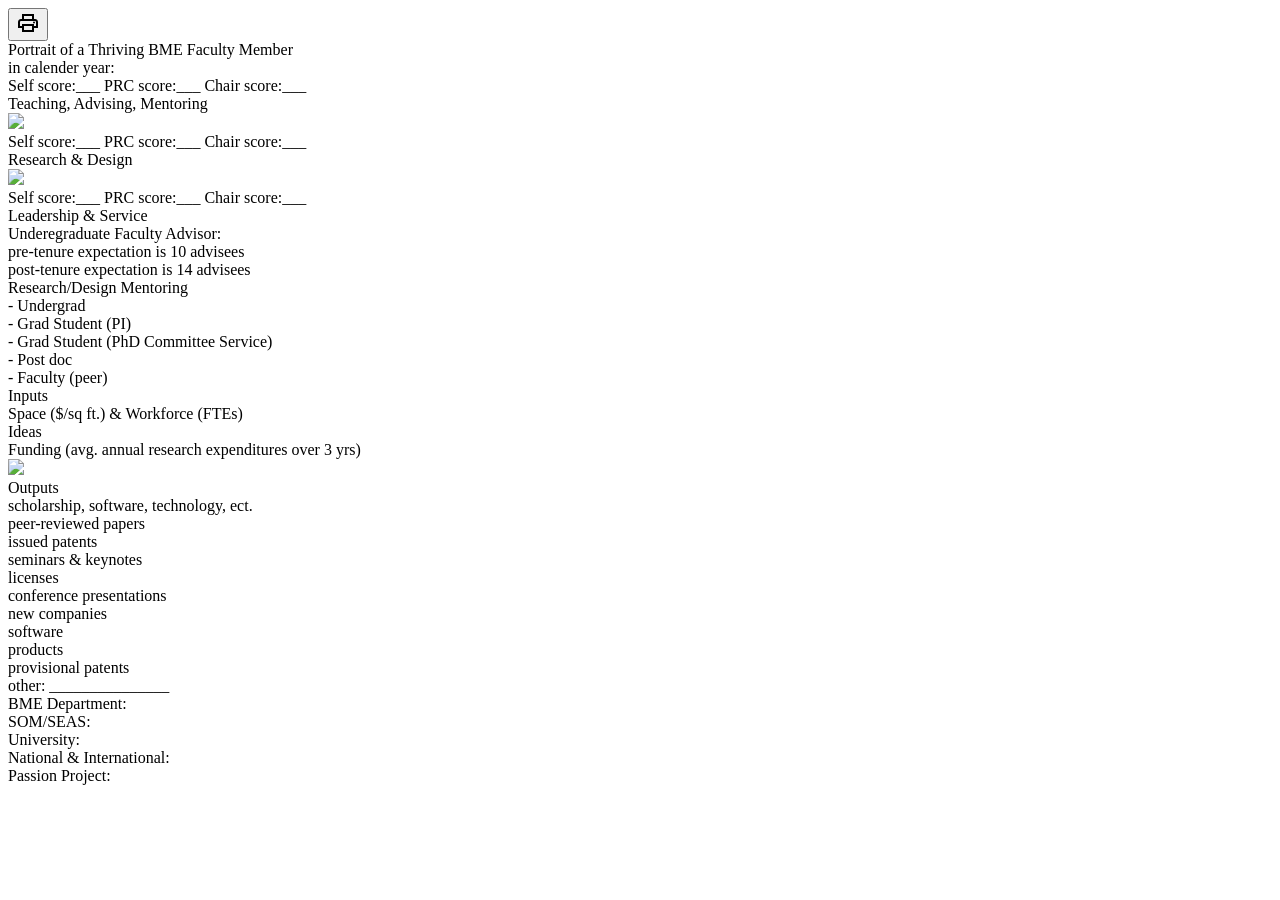
==== editor.html @ e7e294a9 "Add files via upload" ====
<!-- this is where you can edit the evaluations -->
<!DOCTYPE html>
<html lang="en">
    <head>
        <meta charset="UTF-8">
        <meta name="viewport" content="width=device-width, initial-scale=1.0">
        <title>Home - Performance Evaluation Creator</title>
        <link rel="stylesheet" href="https://fonts.googleapis.com/css2?family=Material+Symbols+Outlined:opsz,wght,FILL,GRAD@20..48,100..700,0..1,-50..200" />
        <link rel="stylesheet" href="css/editor.css" media="screen">
        <link rel="stylesheet" href="css/print.css" media="print">
         <script src="https://cdn.plot.ly" charset="utf-8"></script>
        <script src="script.js"></script>
    </head>
<body onload="fillPortraits()">
    <div class="top-bar">
        <button onclick="printDiv();">
            <span class="material-symbols-outlined">
                print
            </span>
        </button>
    </div>

    <div class="container" id="container">
        <div class="evaluation" id = "1">
            <div id="header" class="">
                <div class="title">
                    Portrait of a Thriving BME Faculty Member
                </div>
                <div class="input black-border large" id="name">

                </div>
                <div class="subheader center bottom large">
                    in calender year:
                </div>
                <div class="input black-border larger" id="year">
                    
                </div>
            </div>

            <div id="scores">
                <div id="score-1" class="score">
                    <div class="subscore">
                        Self score:___ PRC score:___ Chair score:___
                    </div>
                    <div class="subheader">
                        Teaching, Advising, Mentoring
                    </div>
                </div>
                <img src="images/Arrows.png">
                <div id="score-2" class="score">
                    <div class="subscore">
                        Self score:___ PRC score:___ Chair score:___
                    </div>
                    <div class="subheader">
                        Research & Design
                    </div>
                </div>
                <img src="images/Arrows.png">
                <div id="score-3" class="score">
                    <div class="subscore">
                        Self score:___ PRC score:___ Chair score:___
                    </div>
                    <div class="subheader">
                        Leadership & Service
                    </div>
                </div>
            </div>

            <div id="teaching">
                <div id="graph"></div>
                <div id="mentoring" class="gray-box">
                    <div>
                        <div class ="header">
                            Underegraduate Faculty Advisor:
                        </div>
                        <div class="body">
                        pre-tenure expectation is 10 advisees <br>
                        post-tenure expectation is 14 advisees
                        </div>
                    </div>
                    <div class="input orange-border larger" id="advisees"></div>
                    <div class="tall distribute">
                        <div class="subheader">
                            Research/Design Mentoring
                        </div>
                        <div class="body">
                            - Undergrad
                        </div>
                        <div class="body">
                            - Grad Student (PI)
                        </div>
                        <div class="body">
                            - Grad Student (PhD Committee Service)
                        </div>
                        <div class="body">
                            - Post doc
                        </div>
                        <div class="body">
                            - Faculty (peer)
                        </div>
                    </div>
                    <div class="input orange-border" id="undergrad"></div>
                    <div class="input orange-border" id="grad"></div>
                    <div class="input orange-border" id="committee"></div>
                    <div class="input orange-border" id="postdoc"></div>
                    <div class="input orange-border" id="faculty"></div>
                </div>
            </div> 

            <div id="research" class="">
                <div id="inputs" class="gray-box">
                    <div class="input orange-border" id="space"></div>
                    <div class="header center">
                        Inputs
                    </div>
                    <div class="input orange-border" id="expenditures"></div>
                    <div class="body orange center">
                        Space ($/sq ft.)
                        & Workforce (FTEs)
                    </div>
                    <div class="body orange center">
                        Ideas
                    </div>
                    <div class="body orange center">
                        Funding
                        (avg. annual research expenditures over 3 yrs)
                    </div>
                </div>
                <img src="images/Engine_thang.png">
                <div id="outputs" class="gray-box">
                    <div class="header wide center">
                        Outputs
                    </div>
                    <div class="subheader orange wide center">
                        scholarship, software, technology, ect.
                    </div>
                    <div class="body right">
                        peer-reviewed papers
                    </div>
                    <div class="input orange-border" id="papers"></div>
                    <div class="body right">
                        issued patents
                    </div>
                    <div class="input orange-border" id="issued"></div>
                    <div class="body right">
                        seminars & keynotes
                    </div>
                    <div class="input orange-border" id="seminars"></div>
                    <div class="body right">
                        licenses
                    </div>
                    <div class="input orange-border" id="license"></div>
                    <div class="body right">
                        conference presentations
                    </div>
                    <div class="input orange-border" id="conference"></div>
                    <div class="body right">
                        new companies
                    </div>
                    <div class="input orange-border" id="company"></div>
                    <div class="body right">
                        software
                    </div>
                    <div class="input orange-border" id="software"></div>
                    <div class="body right">
                        products
                    </div>
                    <div class="input orange-border" id="product"></div>
                    <div class="body right">
                        provisional patents
                    </div>
                    <div class="input orange-border" id="provisional"></div>
                    <div class="body right">
                        other: _______________
                    </div>
                    <div class="input orange-border" id="other"></div>
                </div>
            </div>
            
            <div id="leadership">
                <div id="lead1">
                    <div class="subheader">
                        BME Department:
                    </div>
                    <div class="input orange-border" id="department">

                    </div>
                </div>
                <div id="lead2">
                    <div class="subheader">
                        SOM/SEAS:
                    </div>
                    <div class="input orange-border" id="somseas">
                        
                    </div>
                </div>
                <div id="lead3">
                    <div class="subheader">
                        University:
                    </div>
                    <div class="input orange-border" id="university">
                        
                    </div>
                </div>
                <div id="lead4">
                    <div class="subheader">
                        National & International:
                    </div>
                    <div class="input orange-border" id="national">
                        
                    </div>
                </div>
                <div id="lead5">
                    <div class="subheader">
                        Passion Project:
                    </div>
                    <div class="input orange-border">
                        
                    </div>
                </div>
            </div>
        </div>
    </div>
</body>
<script>
    function makeGraph(csv, i){
        var trace1 = {
            x: [csv[i].salary3yr],
            y: [csv[i].courses3yr],
            mode: 'markers',
            type: 'scatter'
        };

        var trace2 = {
            x: [0,20,40,60,80,100],
            y: [4, 2, 1.5, 1, 1, 1],
            mode: 'lines',
            type: 'scatter'
        };

        var data = [trace1, trace2];

        return Plotly.newPlot('myDiv', data);
    }
</script>
</html>
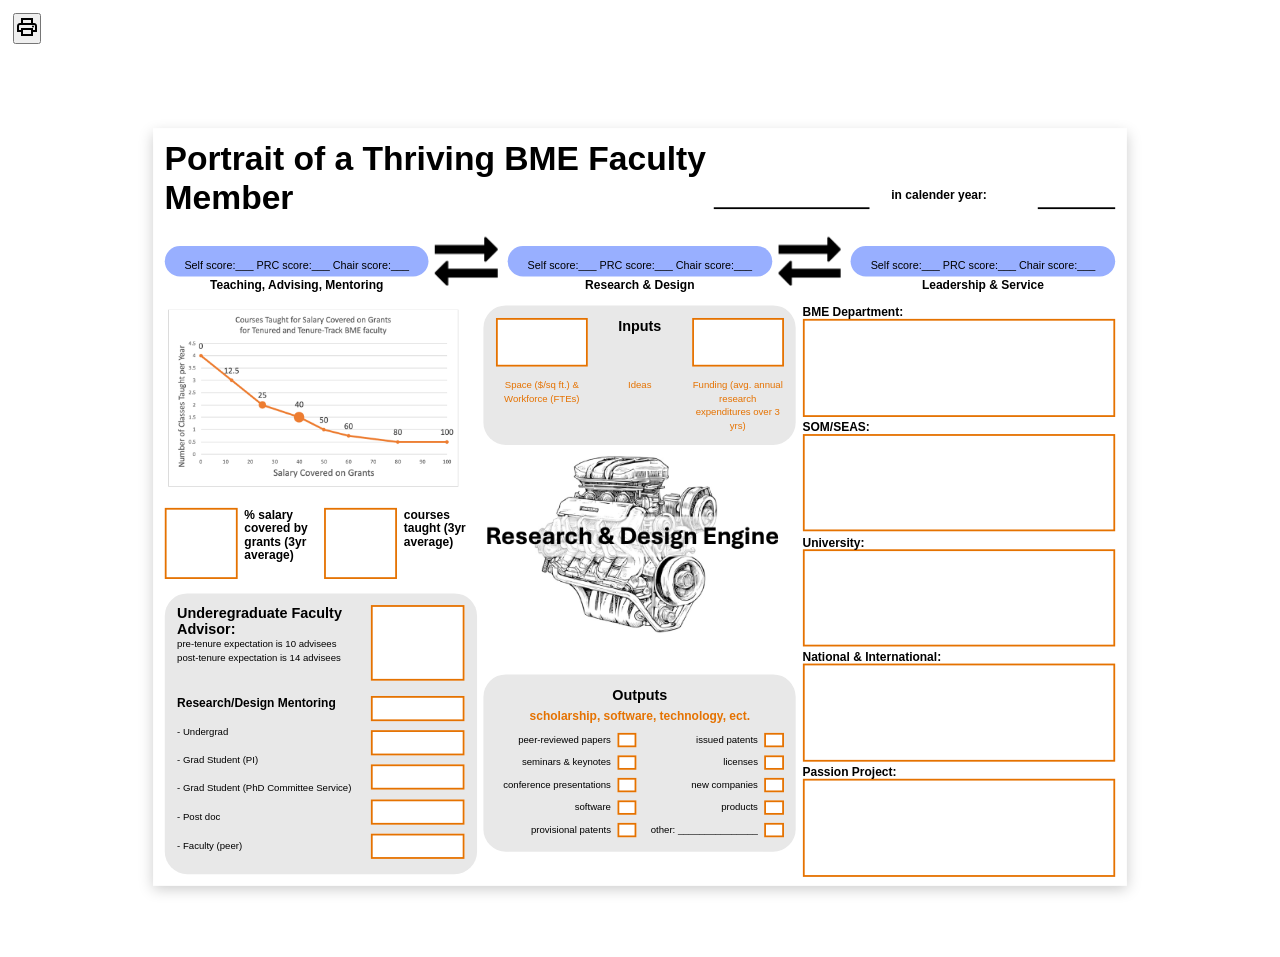
==== commit 1a7b6e7d: "Refactor editor.html structure and content" ====
--- a/editor.html
+++ b/editor.html
@@ -8,7 +8,6 @@
         <link rel="stylesheet" href="https://fonts.googleapis.com/css2?family=Material+Symbols+Outlined:opsz,wght,FILL,GRAD@20..48,100..700,0..1,-50..200" />
         <link rel="stylesheet" href="css/editor.css" media="screen">
         <link rel="stylesheet" href="css/print.css" media="print">
-         <script src="https://cdn.plot.ly" charset="utf-8"></script>
         <script src="script.js"></script>
     </head>
 <body onload="fillPortraits()">
@@ -67,7 +66,13 @@
             </div>
 
             <div id="teaching">
-                <div id="graph"></div>
+                <div id="graph">
+                    <img src="images/graph.png" class="wide">
+                    <div class="input orange-border larger" id="salary3yr"></div>
+                    <div class="subheader">% salary covered by grants (3yr average)</div>
+                    <div class="input orange-border larger" id="courses3yr"></div>
+                    <div class="subheader">courses taught (3yr average)</div>
+                </div>
                 <div id="mentoring" class="gray-box">
                     <div>
                         <div class ="header">
@@ -222,25 +227,4 @@
         </div>
     </div>
 </body>
-<script>
-    function makeGraph(csv, i){
-        var trace1 = {
-            x: [csv[i].salary3yr],
-            y: [csv[i].courses3yr],
-            mode: 'markers',
-            type: 'scatter'
-        };
-
-        var trace2 = {
-            x: [0,20,40,60,80,100],
-            y: [4, 2, 1.5, 1, 1, 1],
-            mode: 'lines',
-            type: 'scatter'
-        };
-
-        var data = [trace1, trace2];
-
-        return Plotly.newPlot('myDiv', data);
-    }
-</script>
-</html>+</html>
--- a/css/editor.css
+++ b/css/editor.css
@@ -0,0 +1,254 @@
+* {
+    gap: .075in;
+}
+
+.top-bar {
+    padding: 1%;
+}
+
+.container{
+    width: 100vw;
+    height: 100vh;
+    overflow-x: hidden;
+    overflow-y: scroll;
+    display: flexbox;
+    align-content: center;
+}
+
+/* 12 x 9 cell grid*/
+.evaluation{
+    box-shadow: 0px 5px 15px rgb(204, 204, 204);
+    padding: 1%;
+    margin: 0 auto;
+    height: 8.5in;
+    width: 11in;
+    scale: .9;
+    aspect-ratio: 11/8.5;
+    background: white;
+    display: grid;
+    grid-template-columns: 1fr 1fr 1fr 1fr 1fr 1fr 1fr 1fr 1fr 1fr 1fr 1fr;
+    grid-template-rows: 1fr 1fr 1fr 1fr 1fr 1fr 1fr 1fr 1fr;
+}
+
+/*containers*/
+#header{
+    grid-column-start: 1;
+    grid-column-end: 13;
+    grid-row-start: 1;
+    grid-row-end: 2;
+
+    display: grid;
+    grid-template-columns: 7fr 2fr 2fr 1fr;
+}
+
+#scores{
+    grid-column-start: 1;
+    grid-column-end: 13;
+    grid-row-start: 2;
+    grid-row-end: 3;
+
+    display: grid;
+    grid-template-columns: 4fr 1fr 4fr 1fr 4fr;
+    align-items: center;
+}
+
+#teaching{
+    grid-column-start: 1;
+    grid-column-end: 5;
+    grid-row-start: 3;
+    grid-row-end: 10;
+
+    display: grid;
+    grid-template-rows: 1fr 1fr;
+}
+
+#research{
+    grid-column-start: 5;
+    grid-column-end: 9;
+    grid-row-start: 3;
+    grid-row-end: 10;
+
+    display: grid;
+    grid-template-rows: 1fr 1.5fr 2fr;
+    align-items: center;
+
+}
+
+#leadership{
+    grid-column-start: 9;
+    grid-column-end: 13;
+    grid-row-start: 3;
+    grid-row-end: 10;
+
+    display: grid;
+    grid-template-rows: 1fr 1fr 1fr 1fr 1fr;
+}
+
+/* elements */
+    /* images */
+    img{
+        width: 95%;
+        max-height: 100%;
+        object-fit: cover;
+    }
+
+    /* scores */
+    .score{
+        display: grid;
+        grid-template-rows: 1fr 2fr;
+        background-color: #98afff;
+        font-size: 9pt;
+        border-radius: 25px;
+        padding: 5%;
+        text-align: center;
+        height: 5%;
+    }
+
+    /* teaching */
+
+    #mentoring {
+        display: grid;
+        grid-template-rows: 3fr 1fr 1fr 1fr 1fr 1fr;
+        grid-template-columns: 3fr 1.5fr;
+    }
+
+    /* research */
+    #inputs {
+        display: grid;
+        grid-template-rows: 1fr 1fr;
+        grid-template-columns: 1fr 1fr 1fr
+    } 
+
+    #outputs {
+        display: grid;
+        grid-template-rows: 1fr 1fr 1fr 1fr 1fr 1fr 1fr;
+        grid-template-columns: 6fr 1fr 6fr 1fr;
+    }
+    
+    /* leadership  */
+    #lead1 {
+        height: 100%;
+    }
+
+    #lead2 {
+        height: 100%;
+    }
+
+    #lead3 {
+        height: 100%;
+    }
+
+    #lead4 {
+        height: 100%;
+    }
+
+    #lead5 {
+        height: 100%;
+    }
+
+    /* content */
+    .input  {
+        width: 100%;
+        height: 90%;
+        box-sizing: border-box;
+        background-color: white;
+        display: flex;
+        align-items: center;
+        justify-content: center;
+        font-size: 10pt;
+        padding: 1%;
+    }
+
+    .orange-border{
+        border: 2px solid #e57200;
+    }
+
+    .black-border  {
+        border-bottom: 2px solid black;
+    }
+
+    .bottom {
+        display: flex;
+        align-items: flex-end;
+        padding: 10%;
+    }
+
+    .text  {
+        width: 100%;
+        height: 100%;
+        box-sizing: border-box
+    }
+
+    .tall{
+        grid-row: span 5
+    }
+
+    .wide {
+        grid-column: span 4;
+    }
+
+    .large{
+        font-size: 14pt;
+    }
+
+    .larger {
+        font-size: 18pt;
+    }
+    
+*{
+    margin: 0;
+    padding: 0;
+    font-family: Arial, Helvetica, sans-serif;
+}
+
+.blue{
+    color: #232db4
+}
+
+.orange{
+    color: #e57200
+}
+
+.gray-box {
+    background-color: #e8e8e8;
+    border-radius: 25px;
+    padding: 4%;
+}
+.title{
+    font-weight: 800;
+    font-size: 28pt;
+}
+
+.header{
+    font-weight: 800;
+    font-size: 12pt;
+}
+
+.subheader {
+    font-weight: 800;
+    font-size: 10pt;
+}
+
+.body {
+    font-size: 8pt;
+    line-height: 140%;
+}
+
+.distribute{
+    display: grid;
+    grid-template-rows: 1fr 1fr 1fr 1fr 1fr 1fr;
+}
+
+.center {
+    text-align: center;
+}
+
+.right {
+    text-align: right;
+}
+
+#graph {
+    display: grid;
+    grid-template-columns: 1fr 1fr 1fr 1fr;
+    grid-template-rows: 2.5fr 1fr;
+}
--- a/css/print.css
+++ b/css/print.css
@@ -0,0 +1,256 @@
+* {
+    gap: .075in;
+    margin: 0;
+    padding: 0;
+}
+
+.top-bar {
+    display: none;
+}
+
+.container{
+    width: 100vw;
+    height: 100vh;
+    overflow-x: hidden;
+    overflow-y: scroll;
+    display: flexbox;
+    align-content: center;
+    
+}
+
+/* 12 x 9 cell grid*/
+.evaluation{
+    padding: 1%;
+    margin: 0 auto;
+    height: 8.5in;
+    width: 11in;
+    scale: 1;
+    aspect-ratio: 11/8.5;
+    background: white;
+    display: grid;
+    grid-template-columns: 1fr 1fr 1fr 1fr 1fr 1fr 1fr 1fr 1fr 1fr 1fr 1fr;
+    grid-template-rows: 1fr 1fr 1fr 1fr 1fr 1fr 1fr 1fr 1fr;
+}
+
+/*containers*/
+#header{
+    grid-column-start: 1;
+    grid-column-end: 13;
+    grid-row-start: 1;
+    grid-row-end: 2;
+
+    display: grid;
+    grid-template-columns: 7fr 2fr 2fr 1fr;
+}
+
+#scores{
+    grid-column-start: 1;
+    grid-column-end: 13;
+    grid-row-start: 2;
+    grid-row-end: 3;
+
+    display: grid;
+    grid-template-columns: 4fr 1fr 4fr 1fr 4fr;
+    align-items: center;
+}
+
+#teaching{
+    grid-column-start: 1;
+    grid-column-end: 5;
+    grid-row-start: 3;
+    grid-row-end: 10;
+
+    display: grid;
+    grid-template-rows: 1fr 1fr;
+}
+
+#research{
+    grid-column-start: 5;
+    grid-column-end: 9;
+    grid-row-start: 3;
+    grid-row-end: 10;
+
+    display: grid;
+    grid-template-rows: 1fr 1.5fr 2fr;
+    align-items: center;
+
+}
+
+#leadership{
+    grid-column-start: 9;
+    grid-column-end: 13;
+    grid-row-start: 3;
+    grid-row-end: 10;
+
+    display: grid;
+    grid-template-rows: 1fr 1fr 1fr 1fr 1fr;
+}
+
+/* elements */
+    /* images */
+    img{
+        width: 95%;
+        max-height: 100%;
+        object-fit: cover;
+    }
+
+    /* scores */
+    .score{
+        display: grid;
+        grid-template-rows: 1fr 2fr;
+        background-color: #98afff;
+        font-size: 9pt;
+        border-radius: 25px;
+        padding: 5%;
+        text-align: center;
+        height: 5%;
+    }
+
+    /* teaching */
+
+    #mentoring {
+        display: grid;
+        grid-template-rows: 3fr 1fr 1fr 1fr 1fr 1fr;
+        grid-template-columns: 3fr 1.5fr;
+    }
+
+    /* research */
+    #inputs {
+        display: grid;
+        grid-template-rows: 1fr 1fr;
+        grid-template-columns: 1fr 1fr 1fr
+    } 
+
+    #outputs {
+        display: grid;
+        grid-template-rows: 1fr 1fr 1fr 1fr 1fr 1fr 1fr;
+        grid-template-columns: 6fr 1fr 6fr 1fr;
+    }
+    
+    /* leadership  */
+    #lead1 {
+        height: 100%;
+    }
+
+    #lead2 {
+        height: 100%;
+    }
+
+    #lead3 {
+        height: 100%;
+    }
+
+    #lead4 {
+        height: 100%;
+    }
+
+    #lead5 {
+        height: 100%;
+    }
+
+    /* content */
+    .input  {
+        width: 100%;
+        height: 90%;
+        box-sizing: border-box;
+        background-color: white;
+        display: flex;
+        align-items: center;
+        justify-content: center;
+        font-size: 10pt;
+        padding: 1%;
+    }
+
+    .orange-border{
+        border: 2px solid #e57200;
+    }
+
+    .black-border  {
+        border-bottom: 2px solid black;
+    }
+
+    .bottom {
+        display: flex;
+        align-items: flex-end;
+        padding: 10%;
+    }
+
+    .text  {
+        width: 100%;
+        height: 100%;
+        box-sizing: border-box
+    }
+
+    .tall{
+        grid-row: span 5
+    }
+
+    .wide {
+        grid-column: span 4;
+    }
+
+    .large{
+        font-size: 14pt;
+    }
+
+    .larger {
+        font-size: 18pt;
+    }
+    
+*{
+    margin: 0;
+    padding: 0;
+    font-family: Arial, Helvetica, sans-serif;
+}
+
+.blue{
+    color: #232db4
+}
+
+.orange{
+    color: #e57200
+}
+
+.gray-box {
+    background-color: #e8e8e8;
+    border-radius: 25px;
+    padding: 4%;
+}
+.title{
+    font-weight: 800;
+    font-size: 28pt;
+}
+
+.header{
+    font-weight: 800;
+    font-size: 12pt;
+}
+
+.subheader {
+    font-weight: 800;
+    font-size: 10pt;
+}
+
+.body {
+    font-size: 8pt;
+    line-height: 140%;
+}
+
+.distribute{
+    display: grid;
+    grid-template-rows: 1fr 1fr 1fr 1fr 1fr 1fr;
+}
+
+.center {
+    text-align: center;
+}
+
+.right {
+    text-align: right;
+}
+
+#graph {
+    display: grid;
+    grid-template-columns: 1fr 1fr 1fr 1fr;
+    grid-template-rows: 2.5fr 1fr;
+}
